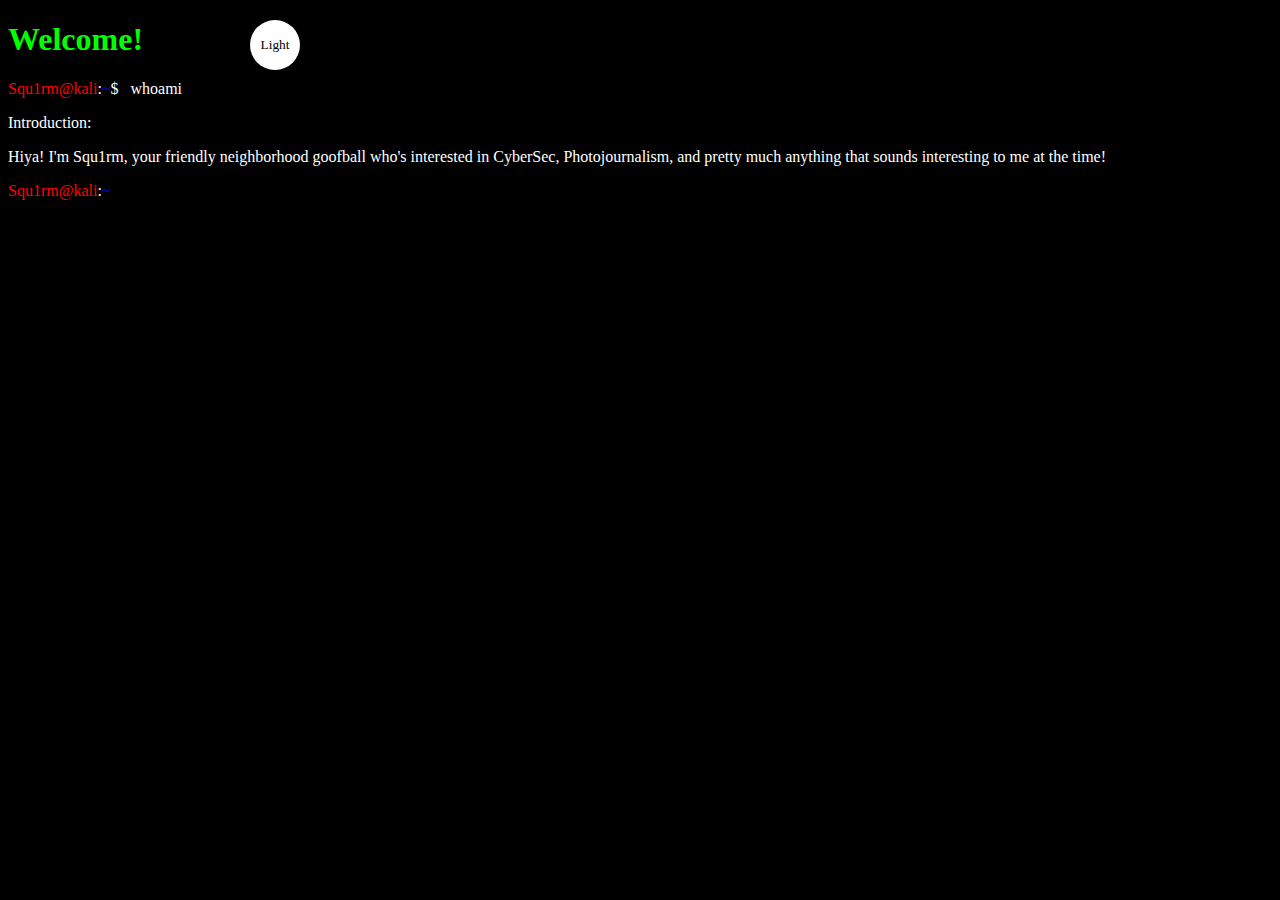
==== index.html @ c2d129f1 "Update index.html" ====
<!DOCTYPE html>
<html lang="en" dir="ltr">
  <head>
    <meta charset="utf-8">
    <title>Squ1rmTh3W0rm</title>
    <link rel="stylesheet" href="main.css">
  </head>
  <body class="dark-theme">
    <h1>Welcome!</h1>
    <p id="msg"><span style="color: #ff0000;">Squ1rm@kali<span style="color: #ffffff;">:<span style="color: #0000ff;">~<span style="color: #ffffff;">$ &nbsp; whoami</span></span></span></span></p>
    <p><span style="color: #ffffff;">Introduction: </span></p>
    <p><span style="color: #ffffff;">Hiya! I'm Squ1rm, your friendly neighborhood goofball who's interested in CyberSec, Photojournalism, and pretty much anything that sounds interesting to me at the time!</span></p>
    <p><span style="color: #ff0000;">Squ1rm@kali<span style="color: #ffffff;">:<span style="color: #0000ff;">~</span></span></span></p>
    <div>
      <button class="btn">Light</button>
    </div>
    <script src="app.js"></script>
    <noscript>You need to enable JavaScript to view the full site.</noscript>
  </body>
</html>
---- main.css ----
:root {
  --green: #00FF00;
  --white: #ffffff;
  --black: #000000;
}

* {
  color: var(--fontColor);
  font-family: Fira Code Medium;
}

body {
    background: var(--bg);
}

.light-theme {
  --bg: var(--green);
  --fontColor: var(--black);
  --btnBg: var(--black);
  --btnFontColor: var(--white);
}

.dark-theme {
  --bg: var(--black);
  --fontColor: var(--green);
  --btnBg: var(--white);
  --btnFontColor: var(--black);
}

.btn {
  color: var(--btnFontColor);
  background-color: var(--btnBg);
}
.btn {
  position: absolute;
  top: 20px;
  left: 250px;
  height: 50px;
  width: 50px;
  border-radius: 50%;
  border: none;
  color: var(--btnFontColor);
  background-color: var(--btnBg);
}
.btn:focus { outline-style: none; }
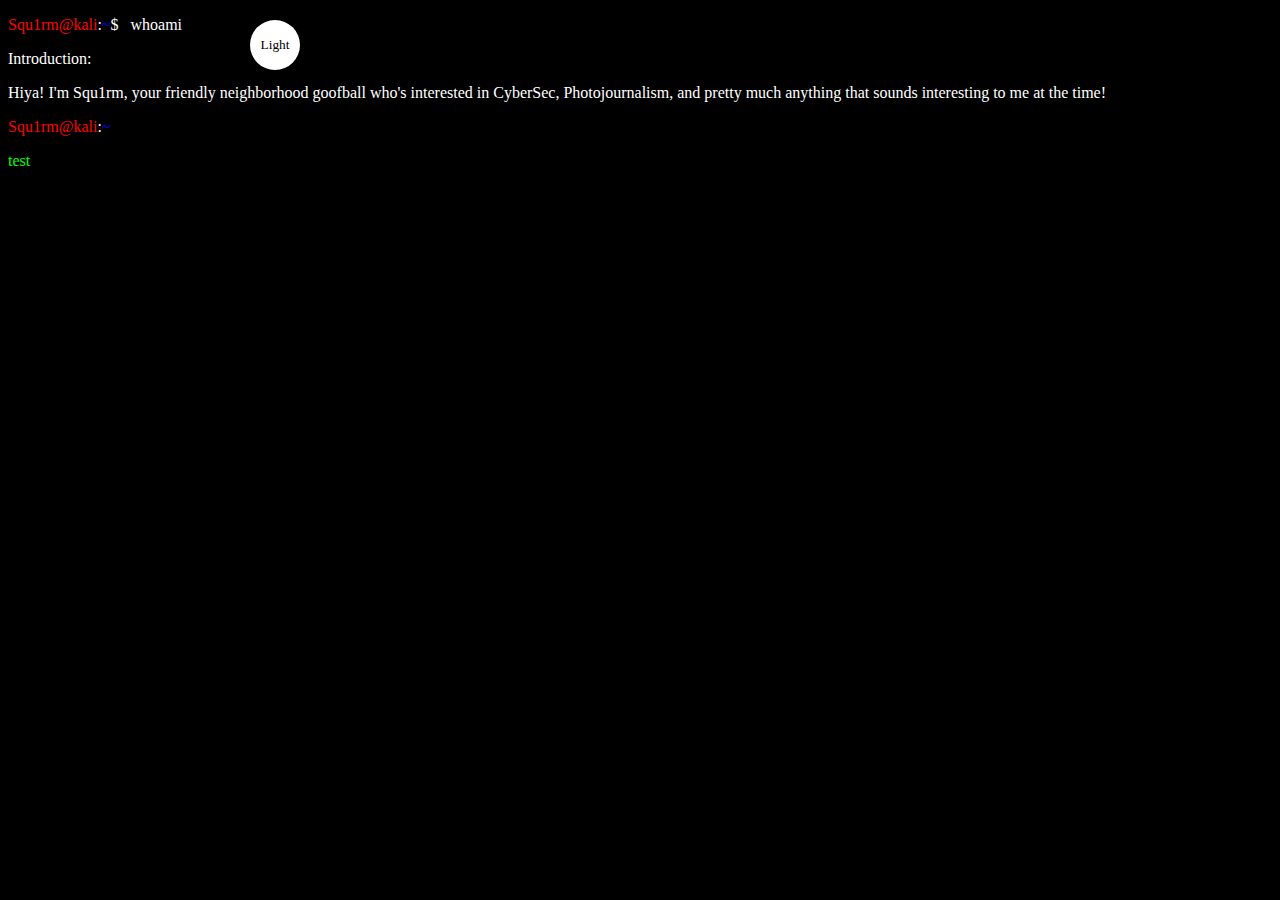
==== commit ed78b095: "Update index.html" ====
--- a/index.html
+++ b/index.html
@@ -6,11 +6,11 @@
     <link rel="stylesheet" href="main.css">
   </head>
   <body class="dark-theme">
-    <h1>Welcome!</h1>
     <p id="msg"><span style="color: #ff0000;">Squ1rm@kali<span style="color: #ffffff;">:<span style="color: #0000ff;">~<span style="color: #ffffff;">$ &nbsp; whoami</span></span></span></span></p>
     <p><span style="color: #ffffff;">Introduction: </span></p>
     <p><span style="color: #ffffff;">Hiya! I'm Squ1rm, your friendly neighborhood goofball who's interested in CyberSec, Photojournalism, and pretty much anything that sounds interesting to me at the time!</span></p>
     <p><span style="color: #ff0000;">Squ1rm@kali<span style="color: #ffffff;">:<span style="color: #0000ff;">~</span></span></span></p>
+    <p>test</p>
     <div>
       <button class="btn">Light</button>
     </div>
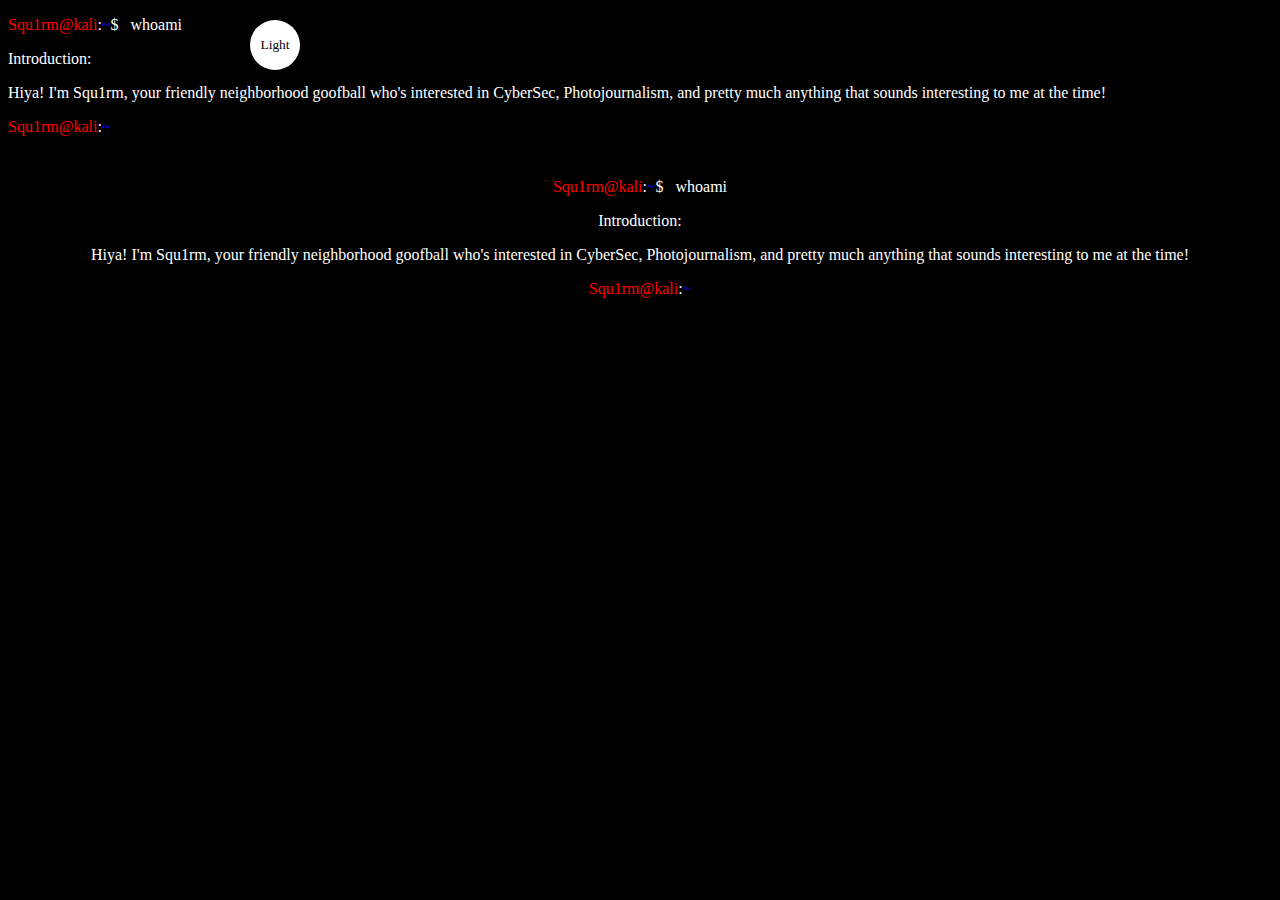
==== commit 1b482dd4: "Update index.html" ====
--- a/index.html
+++ b/index.html
@@ -10,8 +10,14 @@
     <p><span style="color: #ffffff;">Introduction: </span></p>
     <p><span style="color: #ffffff;">Hiya! I'm Squ1rm, your friendly neighborhood goofball who's interested in CyberSec, Photojournalism, and pretty much anything that sounds interesting to me at the time!</span></p>
     <p><span style="color: #ff0000;">Squ1rm@kali<span style="color: #ffffff;">:<span style="color: #0000ff;">~</span></span></span></p>
-    <p>test</p>
-    <div>
+    
+    <div align="center" style="background-color: #000000; color: #FFFFFF; padding: 10px;">
+      <p id="msg"><span style="color: #ff0000;">Squ1rm@kali<span style="color: #ffffff;">:<span style="color: #0000ff;">~<span style="color: #ffffff;">$ &nbsp; whoami</span></span></span></span></p>
+      <p><span style="color: #ffffff;">Introduction: </span></p>
+      <p><span style="color: #ffffff;">Hiya! I'm Squ1rm, your friendly neighborhood goofball who's interested in CyberSec, Photojournalism, and pretty much anything that sounds interesting to me at the time!</span></p>
+      <p><span style="color: #ff0000;">Squ1rm@kali<span style="color: #ffffff;">:<span style="color: #0000ff;">~</span></span></span></p>
+    </div>
+    <div align="right">
       <button class="btn">Light</button>
     </div>
     <script src="app.js"></script>
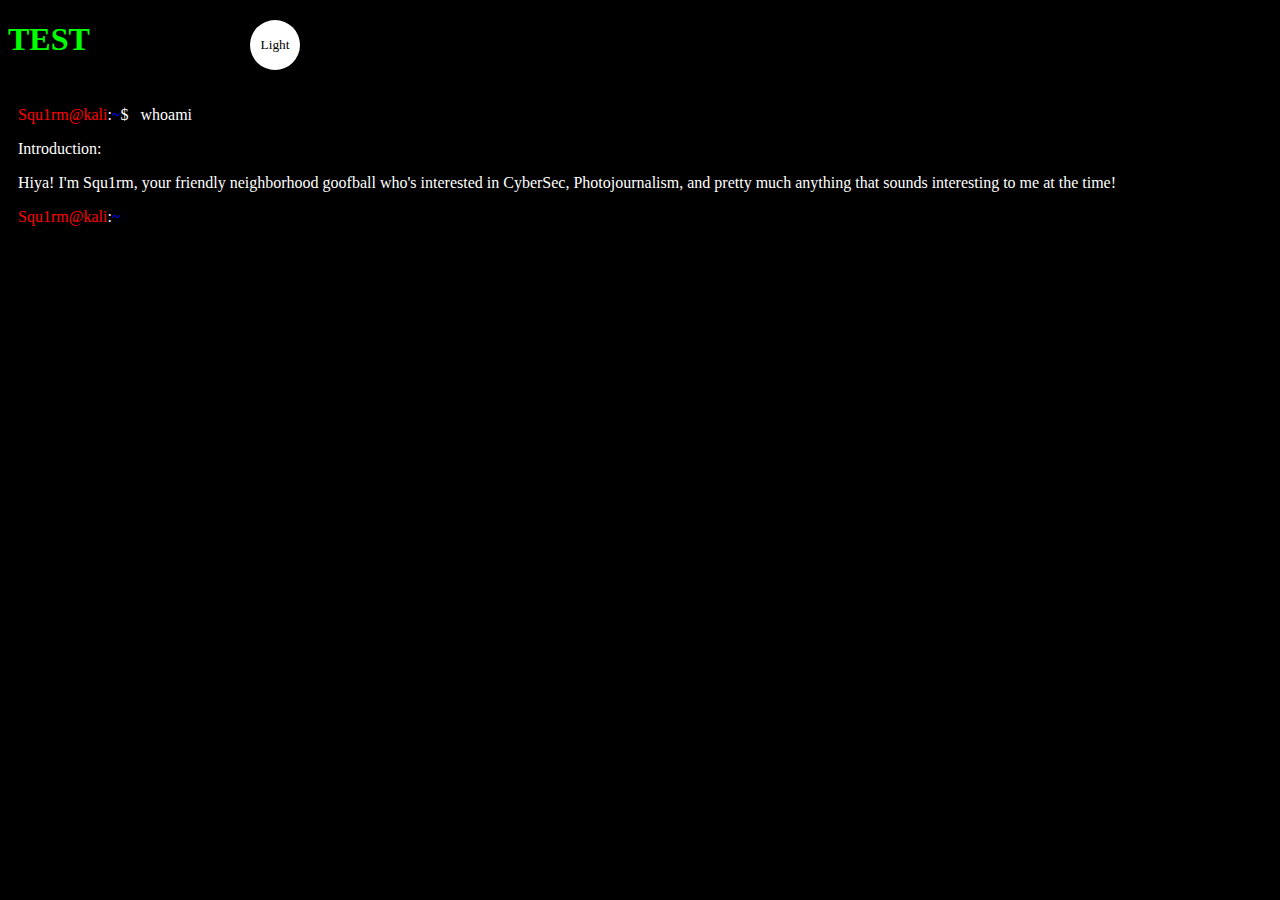
==== commit 4f7d693b: "Update index.html" ====
--- a/index.html
+++ b/index.html
@@ -6,12 +6,8 @@
     <link rel="stylesheet" href="main.css">
   </head>
   <body class="dark-theme">
-    <p id="msg"><span style="color: #ff0000;">Squ1rm@kali<span style="color: #ffffff;">:<span style="color: #0000ff;">~<span style="color: #ffffff;">$ &nbsp; whoami</span></span></span></span></p>
-    <p><span style="color: #ffffff;">Introduction: </span></p>
-    <p><span style="color: #ffffff;">Hiya! I'm Squ1rm, your friendly neighborhood goofball who's interested in CyberSec, Photojournalism, and pretty much anything that sounds interesting to me at the time!</span></p>
-    <p><span style="color: #ff0000;">Squ1rm@kali<span style="color: #ffffff;">:<span style="color: #0000ff;">~</span></span></span></p>
-    
-    <div align="center" style="background-color: #000000; color: #FFFFFF; padding: 10px;">
+    <h1>TEST</h1>
+    <div style="background-color: #000000; color: #FFFFFF; padding: 10px;">
       <p id="msg"><span style="color: #ff0000;">Squ1rm@kali<span style="color: #ffffff;">:<span style="color: #0000ff;">~<span style="color: #ffffff;">$ &nbsp; whoami</span></span></span></span></p>
       <p><span style="color: #ffffff;">Introduction: </span></p>
       <p><span style="color: #ffffff;">Hiya! I'm Squ1rm, your friendly neighborhood goofball who's interested in CyberSec, Photojournalism, and pretty much anything that sounds interesting to me at the time!</span></p>
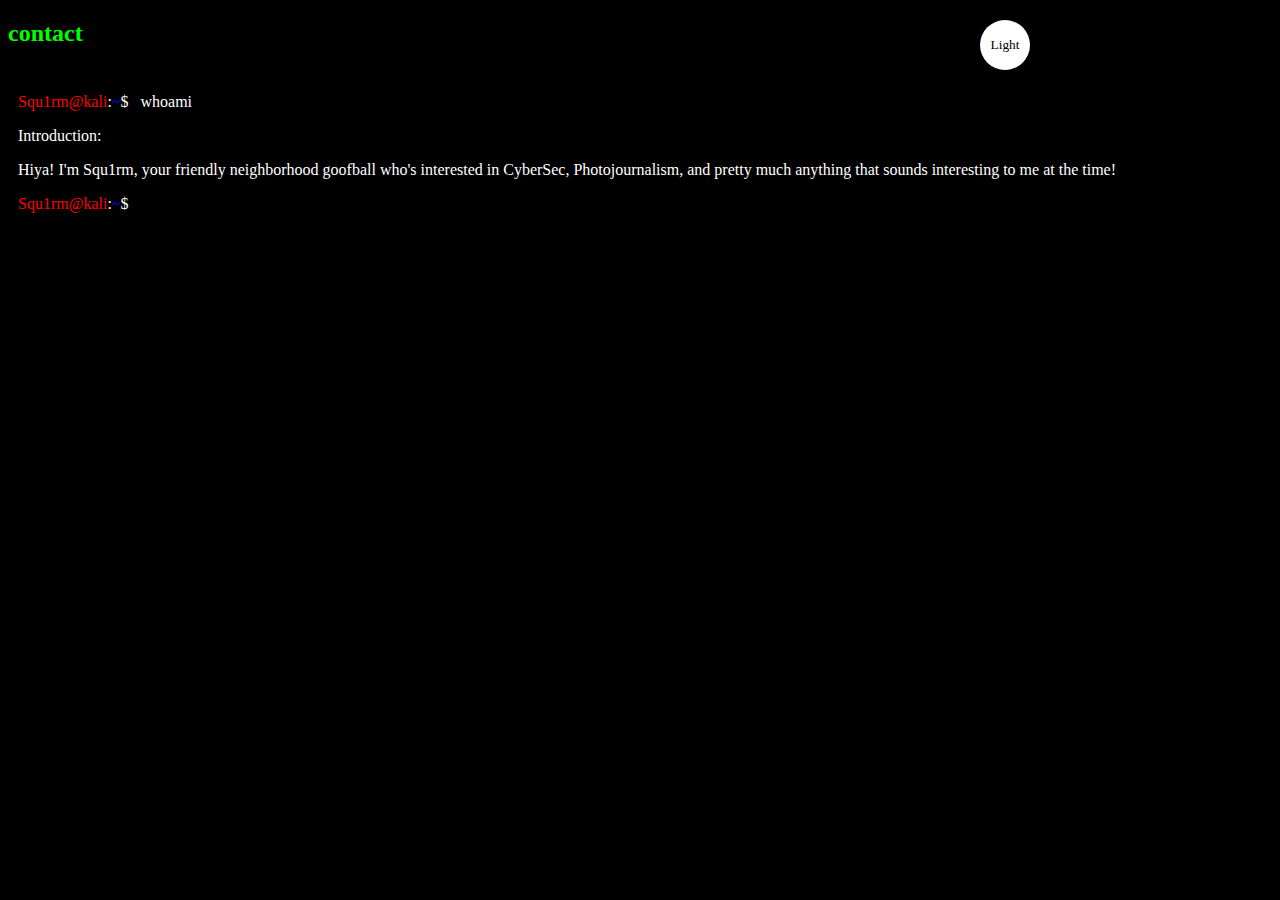
==== commit 7772bb73: "Update index.html" ====
--- a/index.html
+++ b/index.html
@@ -6,12 +6,12 @@
     <link rel="stylesheet" href="main.css">
   </head>
   <body class="dark-theme">
-    <h1>TEST</h1>
+    <h2><link href="https://squ1rmth3w0rm.github.io/contact">contact</h2>
     <div style="background-color: #000000; color: #FFFFFF; padding: 10px;">
       <p id="msg"><span style="color: #ff0000;">Squ1rm@kali<span style="color: #ffffff;">:<span style="color: #0000ff;">~<span style="color: #ffffff;">$ &nbsp; whoami</span></span></span></span></p>
       <p><span style="color: #ffffff;">Introduction: </span></p>
       <p><span style="color: #ffffff;">Hiya! I'm Squ1rm, your friendly neighborhood goofball who's interested in CyberSec, Photojournalism, and pretty much anything that sounds interesting to me at the time!</span></p>
-      <p><span style="color: #ff0000;">Squ1rm@kali<span style="color: #ffffff;">:<span style="color: #0000ff;">~</span></span></span></p>
+      <p><span style="color: #ff0000;">Squ1rm@kali<span style="color: #ffffff;">:<span style="color: #0000ff;">~<span style="color: #ffffff;">$</span></span></span></span></p>
     </div>
     <div align="right">
       <button class="btn">Light</button>
--- a/main.css
+++ b/main.css
@@ -34,7 +34,7 @@
 .btn {
   position: absolute;
   top: 20px;
-  left: 250px;
+  right: 250px;
   height: 50px;
   width: 50px;
   border-radius: 50%;
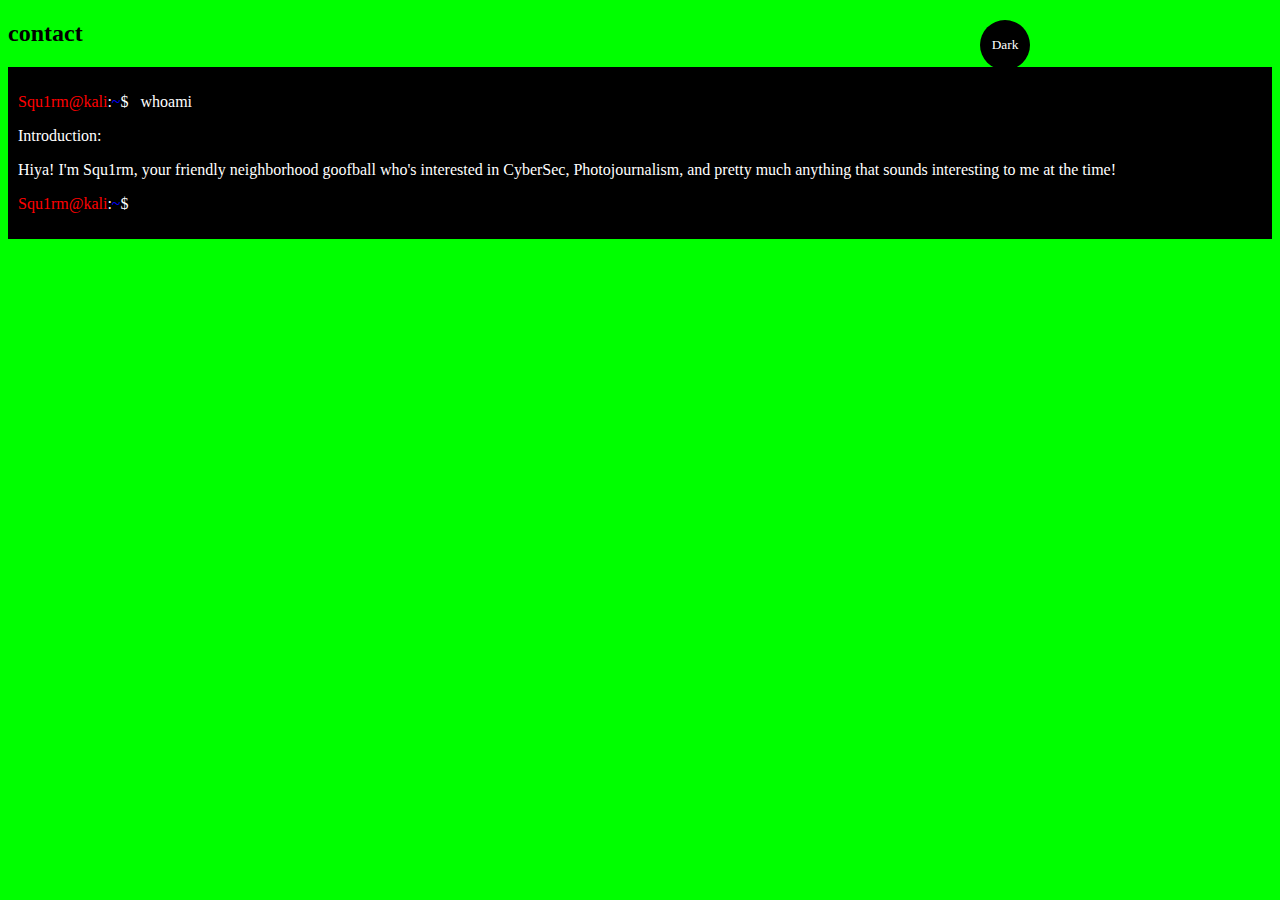
==== commit 96868090: "Update index.html" ====
--- a/index.html
+++ b/index.html
@@ -5,7 +5,7 @@
     <title>Squ1rmTh3W0rm</title>
     <link rel="stylesheet" href="main.css">
   </head>
-  <body class="dark-theme">
+  <body class="light-theme">
     <h2><link href="https://squ1rmth3w0rm.github.io/contact">contact</h2>
     <div style="background-color: #000000; color: #FFFFFF; padding: 10px;">
       <p id="msg"><span style="color: #ff0000;">Squ1rm@kali<span style="color: #ffffff;">:<span style="color: #0000ff;">~<span style="color: #ffffff;">$ &nbsp; whoami</span></span></span></span></p>
@@ -14,7 +14,7 @@
       <p><span style="color: #ff0000;">Squ1rm@kali<span style="color: #ffffff;">:<span style="color: #0000ff;">~<span style="color: #ffffff;">$</span></span></span></span></p>
     </div>
     <div align="right">
-      <button class="btn">Light</button>
+      <button class="btn">Dark</button>
     </div>
     <script src="app.js"></script>
     <noscript>You need to enable JavaScript to view the full site.</noscript>
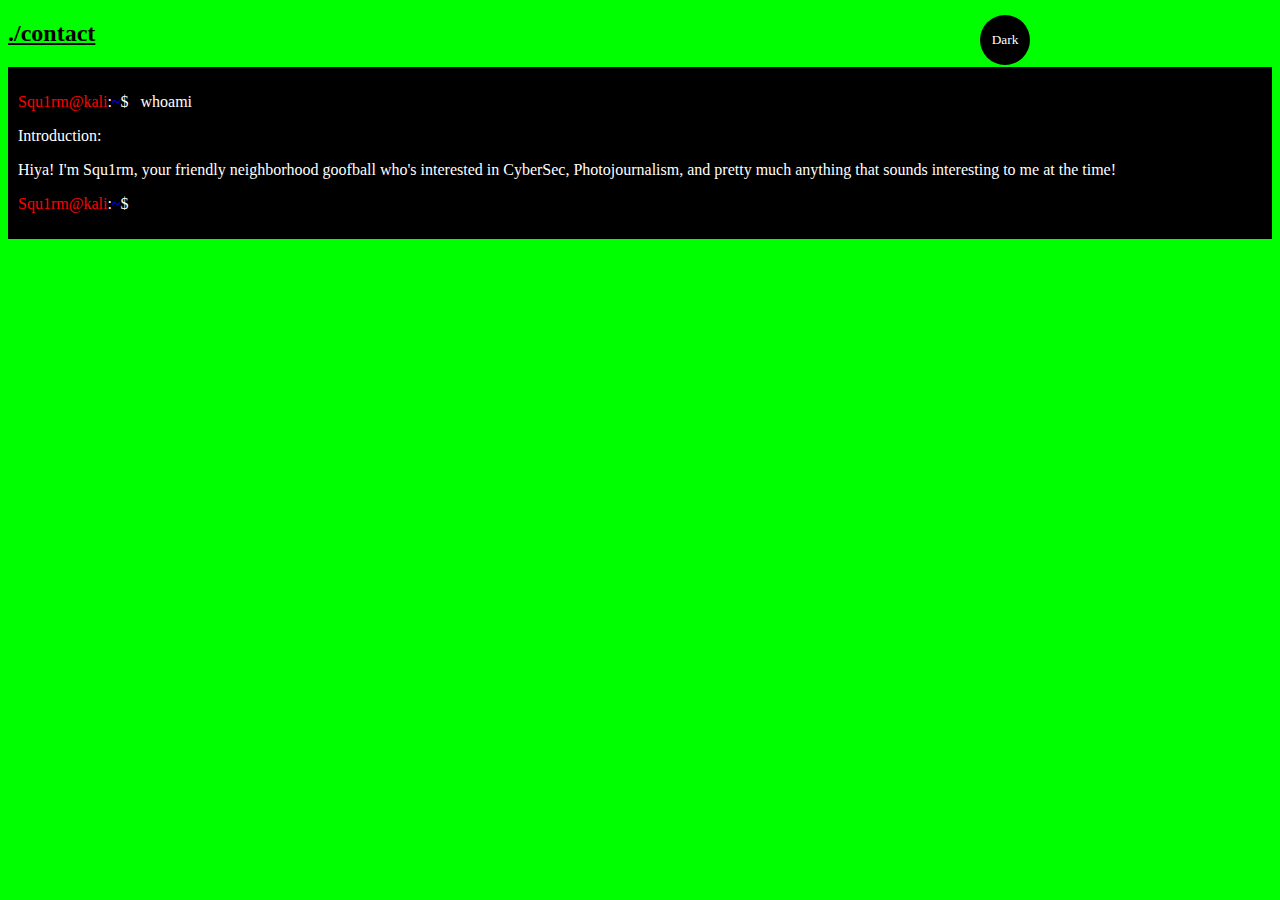
==== commit be213fd0: "Update index.html" ====
--- a/index.html
+++ b/index.html
@@ -6,7 +6,7 @@
     <link rel="stylesheet" href="main.css">
   </head>
   <body class="light-theme">
-    <h2><link href="https://squ1rmth3w0rm.github.io/contact">contact</h2>
+    <h2><a href="https://squ1rmth3w0rm.github.io/contact">./contact</a></h2>
     <div style="background-color: #000000; color: #FFFFFF; padding: 10px;">
       <p id="msg"><span style="color: #ff0000;">Squ1rm@kali<span style="color: #ffffff;">:<span style="color: #0000ff;">~<span style="color: #ffffff;">$ &nbsp; whoami</span></span></span></span></p>
       <p><span style="color: #ffffff;">Introduction: </span></p>
--- a/main.css
+++ b/main.css
@@ -33,7 +33,7 @@
 }
 .btn {
   position: absolute;
-  top: 20px;
+  top: 15px;
   right: 250px;
   height: 50px;
   width: 50px;
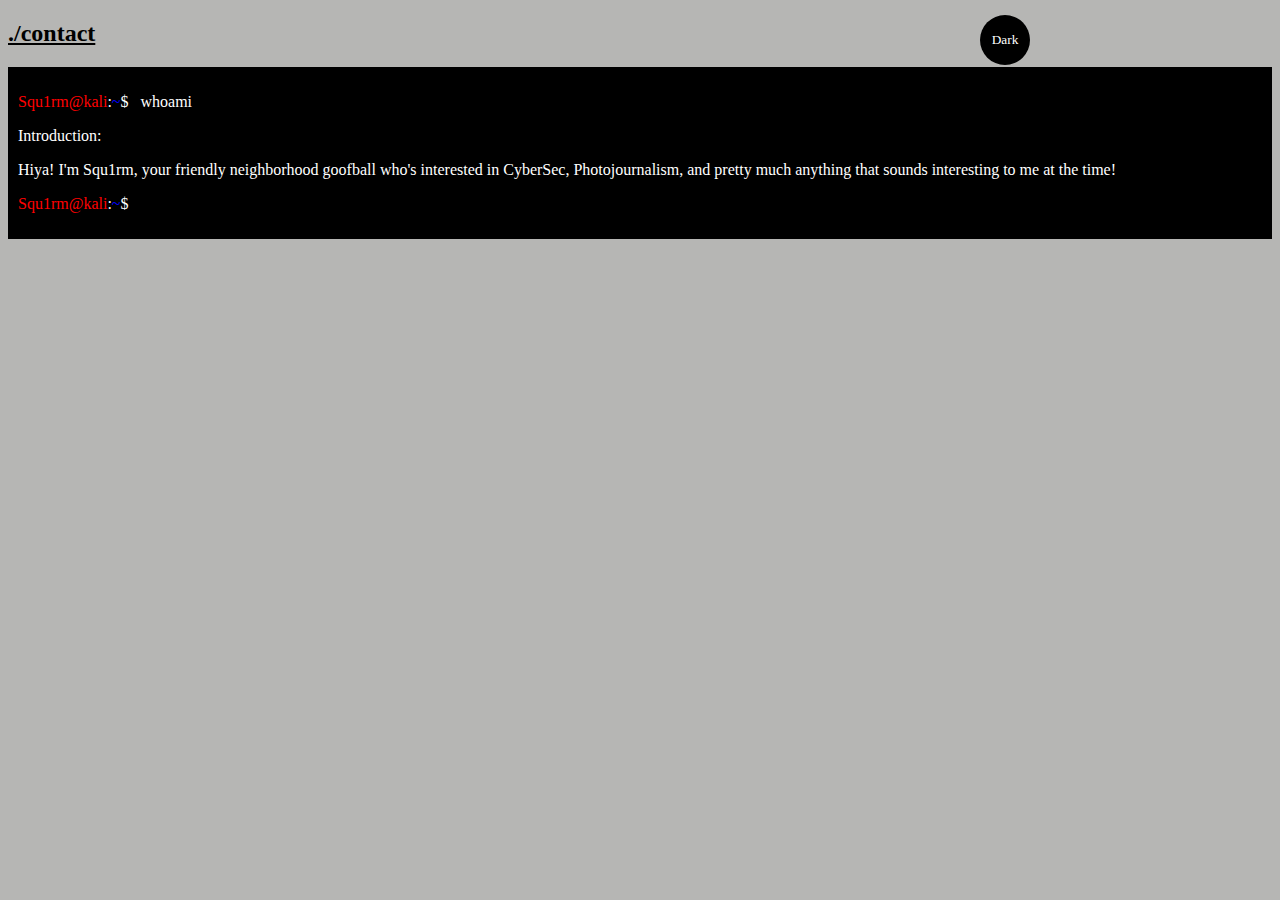
==== commit 1eedd0da: "Update index.html" ====
--- a/index.html
+++ b/index.html
@@ -4,6 +4,7 @@
     <meta charset="utf-8">
     <title>Squ1rmTh3W0rm</title>
     <link rel="stylesheet" href="main.css">
+    <link rel="shortcut icon" href="favicon.ico" />
   </head>
   <body class="light-theme">
     <h2><a href="https://squ1rmth3w0rm.github.io/contact">./contact</a></h2>
--- a/main.css
+++ b/main.css
@@ -1,12 +1,12 @@
 :root {
-  --green: #00FF00;
+  --green: #B6B6B4;
   --white: #ffffff;
   --black: #000000;
 }
 
 * {
   color: var(--fontColor);
-  font-family: Fira Code Medium;
+  font-family: Inconsolata;
 }
 
 body {
